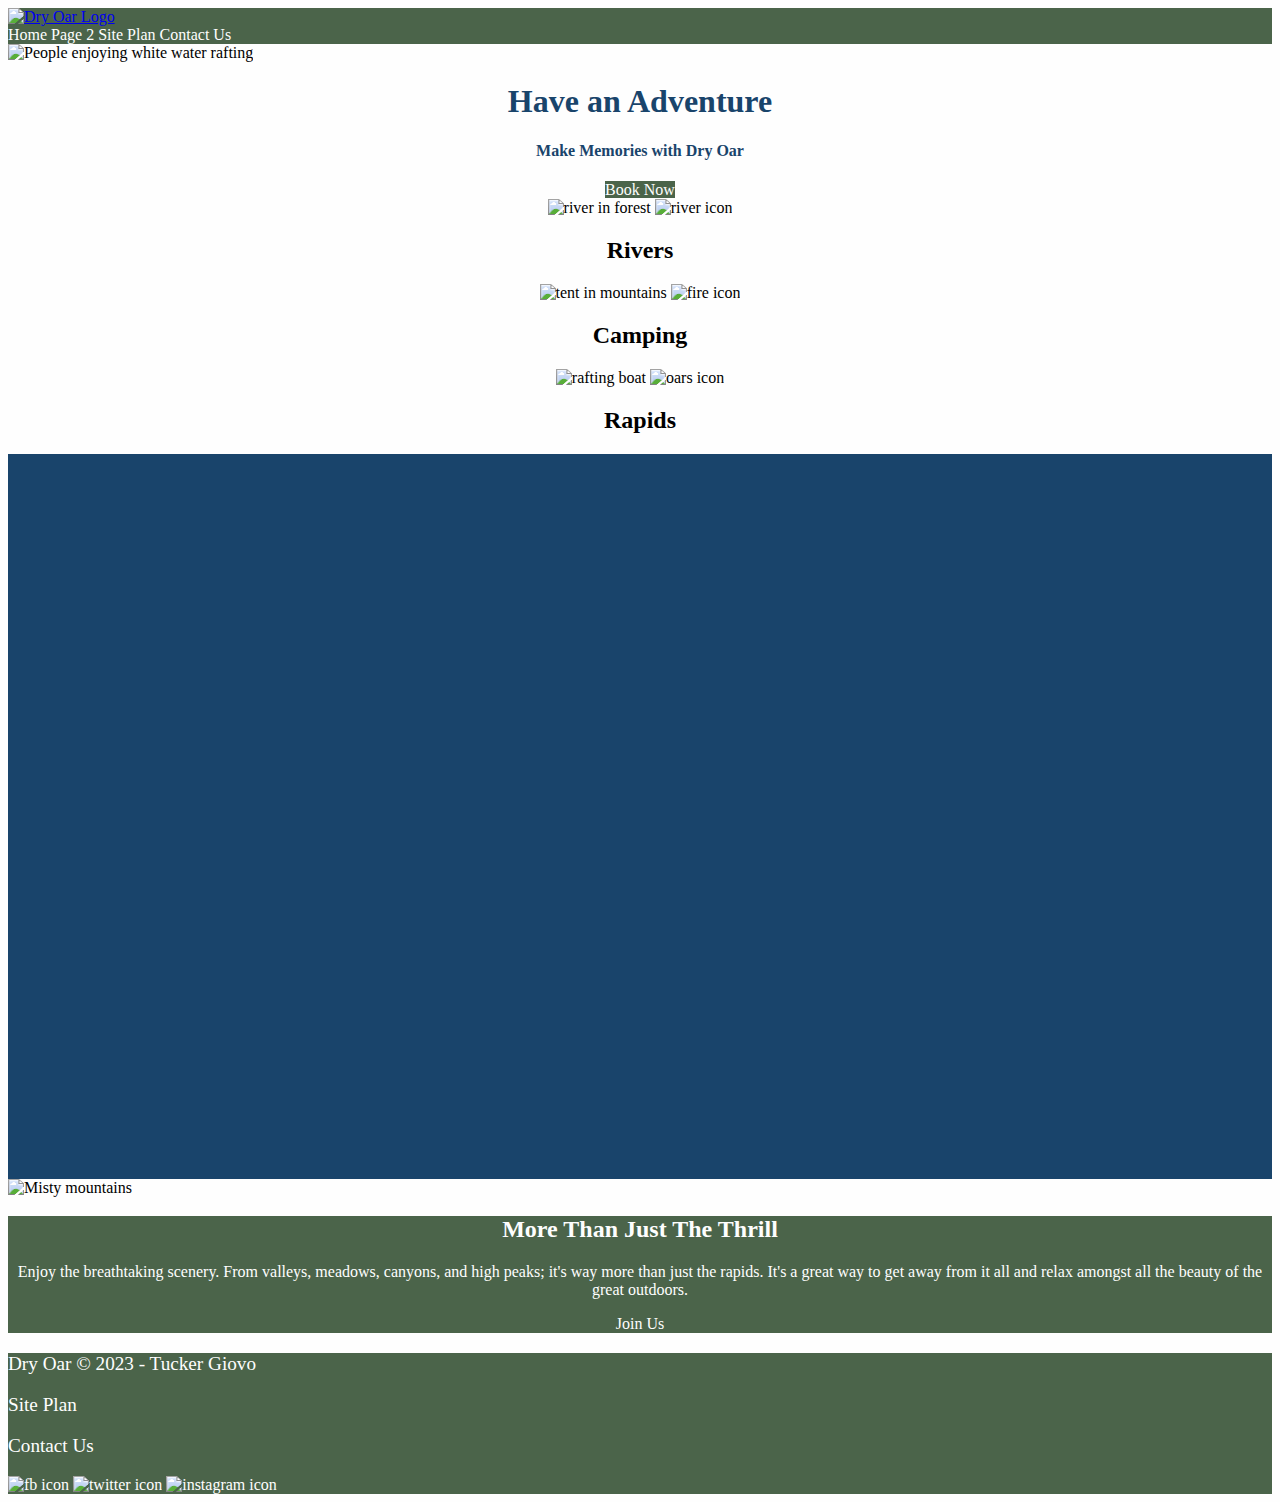
==== wwr/index.html @ 321cab65 "Added CSS styling to the Dry Oar Rafting Website" ====
<!DOCTYPE html>
<html lang="en">
<head>
    <meta charset="UTF-8">
    <meta http-equiv="X-UA-Compatible" content="IE=edge">
    <meta name="viewport" content="width=device-width, initial-scale=1.0">
    <title>Dry Oar Rafting Co. | Home</title>
    <link rel="stylesheet" href="styles/style.css">
</head>
<body>
    <div id="content">
        <header>
            <a id="logo_link" href="index.html">
                <img class="logo" src="images/logo.png" alt="Dry Oar Logo">
            </a>
            <nav>
                <a href="index.html">Home</a>
                <a href="#">Page 2</a>
                <a href="site-plan-rafting.html">Site Plan</a>
                <a href="contactus.html">Contact Us</a>
            </nav>
        </header>
        <div id="hero">
            <div id="hero-box">
                <img id="hero-img" src="images/hero.png" alt="People enjoying white water rafting">
            </div>
            <section id="hero-msg">
                <h1 class="home-title">Have an Adventure</h1>
                <h4>Make Memories with Dry Oar</h4>
                <div class="button-box">
                    <a class="book" href="contactus.html">Book Now</a>
                </div>
            </section>
        </div>
        <main class="home-grid">
            <section class="rivers-card">
                <img class="card-img" src="images/rivers.jpg" alt="river in forest">
                <img class="icon" src="images/river_icon.png" alt="river icon">
                <h2>Rivers</h2>
            </section>
            <section class="camping-card">
                <img class="card-img" src="images/camping.jpg" alt="tent in mountains">
                <img class="icon" src="images/fire_icon.png" alt="fire icon">
                <h2>Camping</h2>
            </section>
            <section class="rapids-card">
                <img class="card-img" src="images/rapids.jpg" alt="rafting boat">
                <img class="icon" src="images/oars.png" alt="oars icon">
                <h2>Rapids</h2>
            </section>
            <div id="background"></div> 
            <img class="mountains" src="images/mountains.jpg" alt="Misty mountains">
            <section class="msg">
                <h2>More Than Just The Thrill</h2>
                <p>Enjoy the breathtaking scenery. From valleys, meadows, canyons, and high peaks; it's way more than just the rapids. It's a great way to get away from it all and relax amongst all the beauty of the great outdoors.</p>
                <a class='join' href="rivers.html">Join Us</a>
            </section>
        </main>
        <footer>
            <p>Dry Oar &copy; 2023 - Tucker Giovo</p>
            <p><a href="site-plan-rafting.html">Site Plan</a></p>
            <p><a href="contactus.html">Contact Us</a></p>
            <div class="social">
                <a href="https://facebook.com" target="_blank">
                    <img src="images/facebook.png" alt="fb icon">
                </a>
                <a href="https://twitter.com" target="_blank">
                    <img src="images/twitter.png" alt="twitter icon">
                </a>
                <a href="https://instagram.com" target="_blank">
                    <img src="images/instagram.png" alt="instagram icon">
                </a>
            </div>
        </footer>
    </div>
</body>
</html>
---- wwr/styles/style.css ----
#content {
    max-width: 1600px;
    margin: 0 auto;
}

nav a {
    text-align: center;
}

#hero-msg h1, #hero-msg h4 {
    text-align: center;
}

.button-box {
    text-align: center;
}

main section {
    text-align: center;
}

#background {
    height: 725px;
    background-color: #19446B;
}

body {
    background-color: #FEFEFE;
}

header {
    background-color: #4B644A;
}

.home-title {
    color: #19446B;
}

h4 {
    color: #19446B;
}

nav a {
    color: #FEFEFE;
    text-decoration: none;
}

nav a:hover {
    background-color: #19446B;
    color: #FEFEFE;
}

.book, .join {
    background-color: #4B644A;
    color: #FEFEFE;
    text-decoration: none;
}

.book:hover, .join:hover {
    background-color: #19446B;
    color: #FEFEFE;
}

.msg {
    background-color: #4B644A;
    color: #FEFEFE;
}

.msg h2 {
    color: #FEFEFE;
}

.msg p {
    color: #FEFEFE;
}

footer {
    background-color: #4B644A;
    color: #FEFEFE;
}

footer a {
    color: #FEFEFE;
    text-decoration: none;
}

footer a:hover {
    color: #FEFEFE;
}

footer p {
    font-size: 1.2em;
}

footer p a:hover {
    text-decoration: underline;
}

.logo {
    width: 80px;
}

.icon {
    width: 80px;
}

#hero-img{
    width: 100%;
}
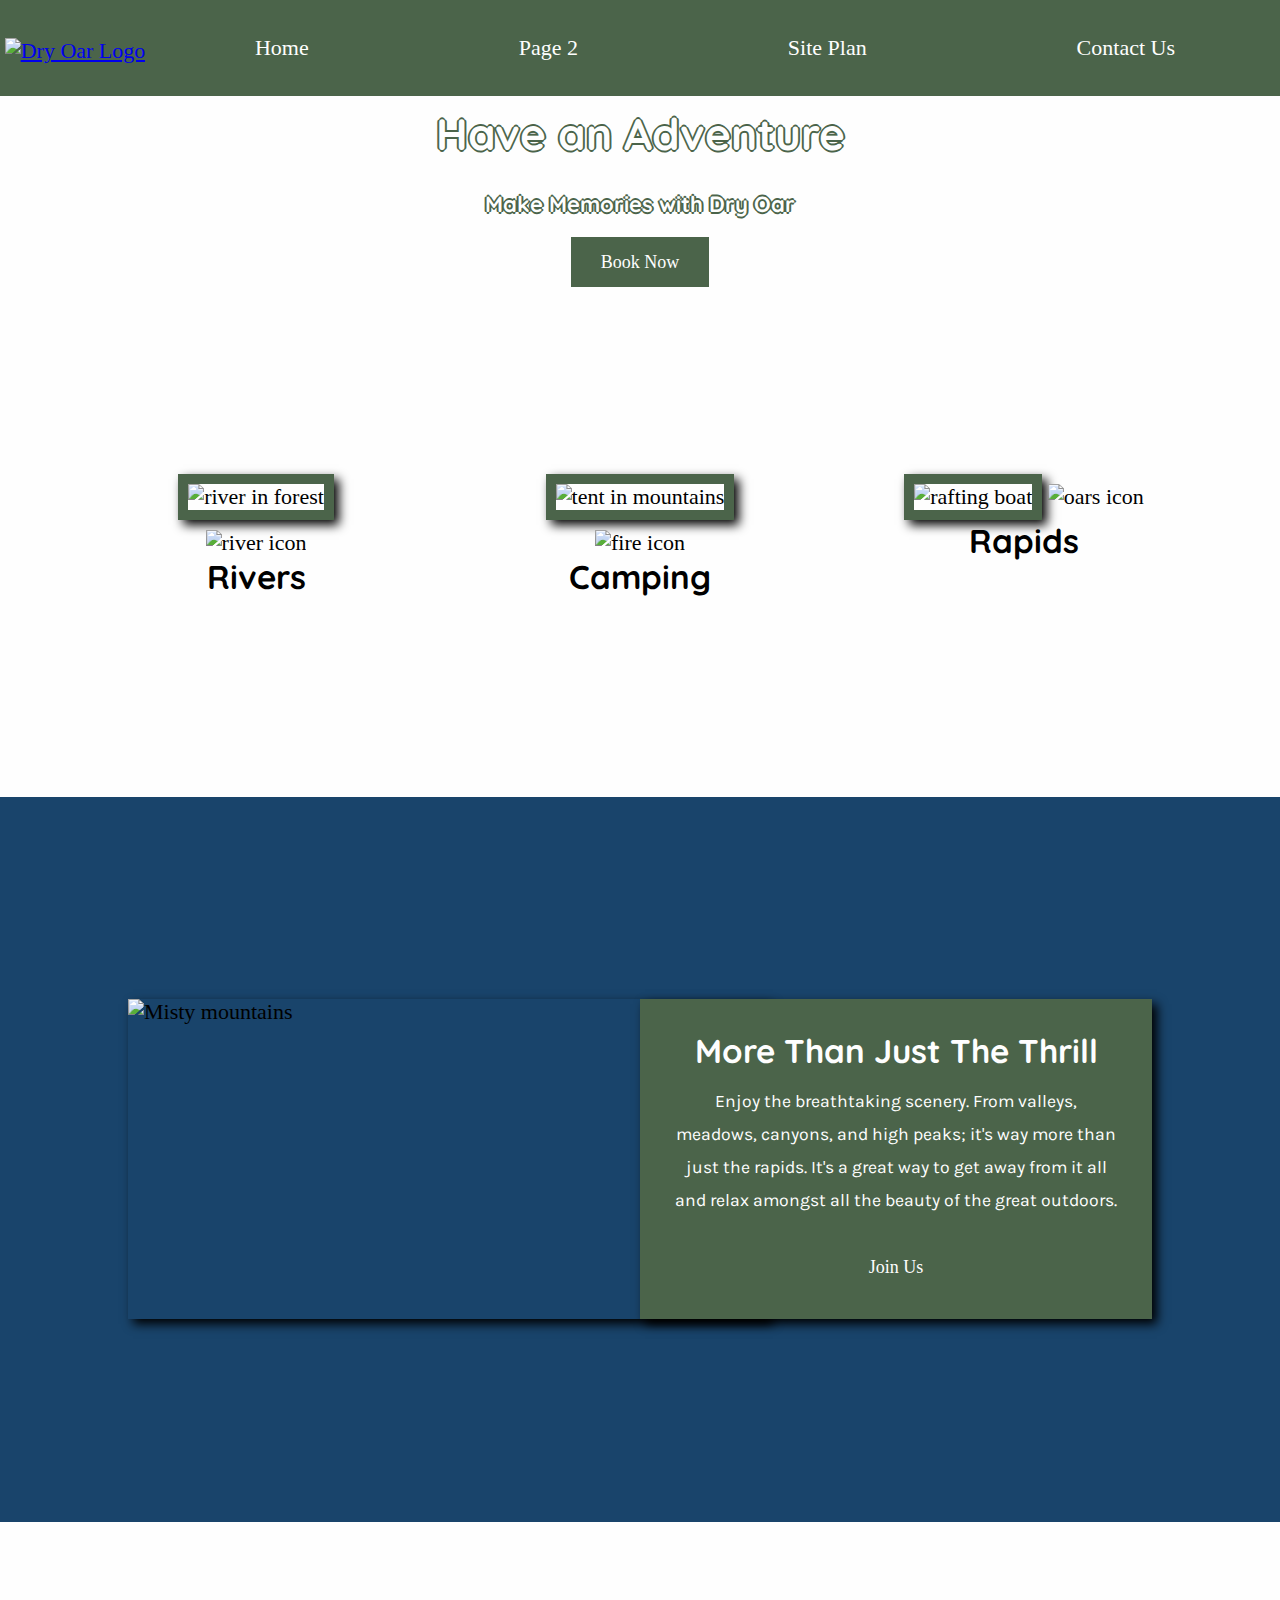
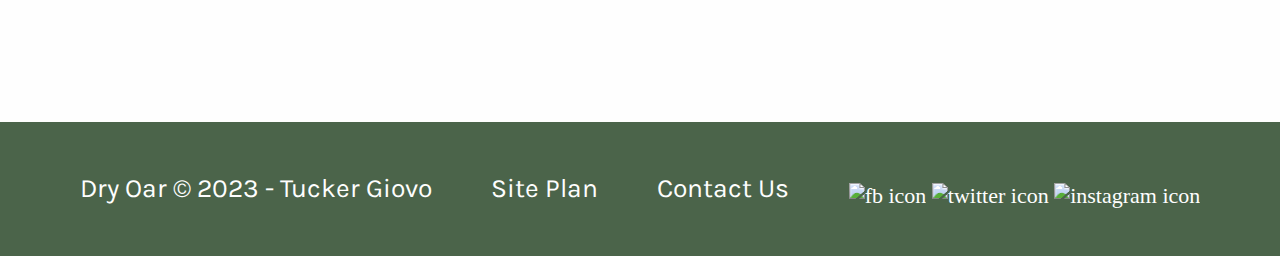
==== commit c46827a9: "Added the unfinished second page to rafting site" ====
--- a/wwr/index.html
+++ b/wwr/index.html
@@ -15,7 +15,7 @@
             </a>
             <nav>
                 <a href="index.html">Home</a>
-                <a href="#">Page 2</a>
+                <a href="ratespage.html">Page 2</a>
                 <a href="site-plan-rafting.html">Site Plan</a>
                 <a href="contactus.html">Contact Us</a>
             </nav>
--- a/wwr/styles/style.css
+++ b/wwr/styles/style.css
@@ -1,14 +1,34 @@
+@import url('https://fonts.googleapis.com/css2?family=Quicksand:wght@600&family=Sigmar&display=swap');
+@import url('https://fonts.googleapis.com/css2?family=Karla&family=Quicksand:wght@600&family=Sigmar&display=swap');
+
+:root {
+    --heading-font: Quicksand, Helvetica, sans-serif;
+    --paragraph-font: Karla, Helvetica, sans-serif;
+}
+
+h1, h2, h3, h4, h5, h6 {
+    font-family: var(--heading-font);
+}
+
+p {
+    font-family: var(--paragraph-font);
+}
+
 #content {
     max-width: 1600px;
     margin: 0 auto;
 }
 
-nav a {
-    text-align: center;
+#hero-msg {
+    grid-column: 2/3;
+    grid-row: 1/2;
+    margin-top: 100px;
 }
 
 #hero-msg h1, #hero-msg h4 {
     text-align: center;
+    color: #FEFEFE;
+    text-shadow: -2px 0 #4B644A, 0 2px #4B644A, 2px 0 #4B644A, 0 -2px #4B644A;
 }
 
 .button-box {
@@ -17,23 +37,61 @@
 
 main section {
     text-align: center;
+}
+main section img {
+    box-sizing: border-box;
 }
 
 #background {
     height: 725px;
     background-color: #19446B;
+    grid-column: 1/11;
+    grid-row: 4/9;
 }
 
 body {
     background-color: #FEFEFE;
+    font-size: 22px;
+    margin: 0;
+    padding: 0;
 }
 
 header {
     background-color: #4B644A;
+    display: grid;
+    grid-template-columns: 150px auto;
+}
+
+nav {
+    display: flex;
+    justify-content: space-around;
+}
+
+#hero {
+    display: grid;
+    grid-template-columns: 1fr 3fr 1fr;
+    margin-top: -100px;
+}
+
+#hero-box {
+    grid-column: 1/4;
+    grid-row: 1/3;
+    z-index: -1;
 }
 
 .home-title {
     color: #19446B;
+    font-size: 2em;
+    margin-top: 10px;
+}
+
+.home-grid {
+    display: grid;
+    grid-template-columns: 1fr 1fr 1fr 1fr 1fr 1fr 1fr 1fr 1fr 1fr;
+}
+
+h2 {
+    margin: 0;
 }
 
 h4 {
@@ -42,7 +100,9 @@
 
 nav a {
     color: #FEFEFE;
+    text-align: center;
     text-decoration: none;
+    padding: 35px;
 }
 
 nav a:hover {
@@ -54,16 +114,25 @@
     background-color: #4B644A;
     color: #FEFEFE;
     text-decoration: none;
+    font-size: 18px;
+    padding: 15px 30px;
+    margin-top: 50px;
 }
 
 .book:hover, .join:hover {
     background-color: #19446B;
     color: #FEFEFE;
+    border-radius: 5px;
 }
 
 .msg {
     background-color: #4B644A;
     color: #FEFEFE;
+    line-height: 1.5em;
+    padding: 35px;
+    grid-column: 6/10;
+    grid-row: 6/7;
+    box-shadow: 5px 5px 10px black;
 }
 
 .msg h2 {
@@ -72,11 +141,18 @@
 
 .msg p {
     color: #FEFEFE;
+    font-size: 0.8em;
+    padding-bottom: 15px;
 }
 
 footer {
     background-color: #4B644A;
     color: #FEFEFE;
+    padding: 25px 50px;
+    margin-top: 200px;
+    display: flex;
+    justify-content: space-around;
+    align-items: center;
 }
 
 footer a {
@@ -96,14 +172,131 @@
     text-decoration: underline;
 }
 
+footer .social img {
+    padding-top: 15px;
+}
+
 .logo {
     width: 80px;
 }
 
+#logo_link {
+    padding-top: 5px;
+    justify-self: center;
+    align-self: center;
+}
+
 .icon {
     width: 80px;
+    padding-top: 10px;
 }
 
 #hero-img{
     width: 100%;
+}
+
+.card-img {
+    border: 10px solid #4B644A;
+    transition: transform .5s;
+    box-shadow: 5px 5px 10px black;
+}
+.card-img:hover {
+    opacity: .6;
+    transform: scale(1.1);
+}
+
+.rivers-card, .camping-card, .rapids-card{
+    margin: 200px 0;
+}
+.rivers-card {
+    grid-column: 2/4;
+    grid-row: 2/3;
+}
+
+.camping-card {
+    grid-column: 5/7;
+    grid-row: 2/3;
+}
+
+.rapids-card {
+    grid-column: 8/10;
+    grid-row: 2/3;
+}
+
+.mountains {
+    width: 100%;
+    grid-column: 2/7;
+    grid-row: 5/8;
+    box-shadow: 5px 5px 10px black;
+}
+
+.card-img, .mountains {
+    width: 100%;
+}
+
+@media screen and (max-width: 900px) {
+    #hero, .home-grid {
+        display: block;
+        height: auto;
+    }
+    nav, footer {
+        flex-direction: column;
+    }
+    nav a {
+        display: block;
+        padding: 15px;
+    }
+    #hero {
+        margin-top: 0;
+    }
+    #hero-msg {
+        margin-top: 0;
+    }
+    #hero-msg h4 {
+        display: none;
+    }
+    .home-title {
+        font-size: 25px;
+        color: black;
+    }
+    .rivers-card, .camping-card, .rapids-card { 
+        margin: 50px auto;
+        width: 60%;
+    }
+    #background {
+        display: none;
+    }
+    .mountains, .msg {
+        width: 80%;
+        display: block;
+        margin: 0 auto;
+    }
+    footer {
+        margin-top: 25px;
+    }
+}
+
+/*  Rates Page */
+
+.rates-grid {
+    display: grid;
+    grid-template-rows: 1fr 1fr 1fr 1fr 1fr 1fr 1fr 1fr;
+}
+
+#card-background {
+    height: 725px;
+    width: 75%;
+    background-color: #19446B;
+    margin: auto;
+}
+
+#rates-title {
+    grid-column: 2/3;
+    margin-top: 10px;
+    font-size: 2em;
+}
+
+#rates-title h1, #rates-title h4{
+    text-align: center;
+    color: black;
 }